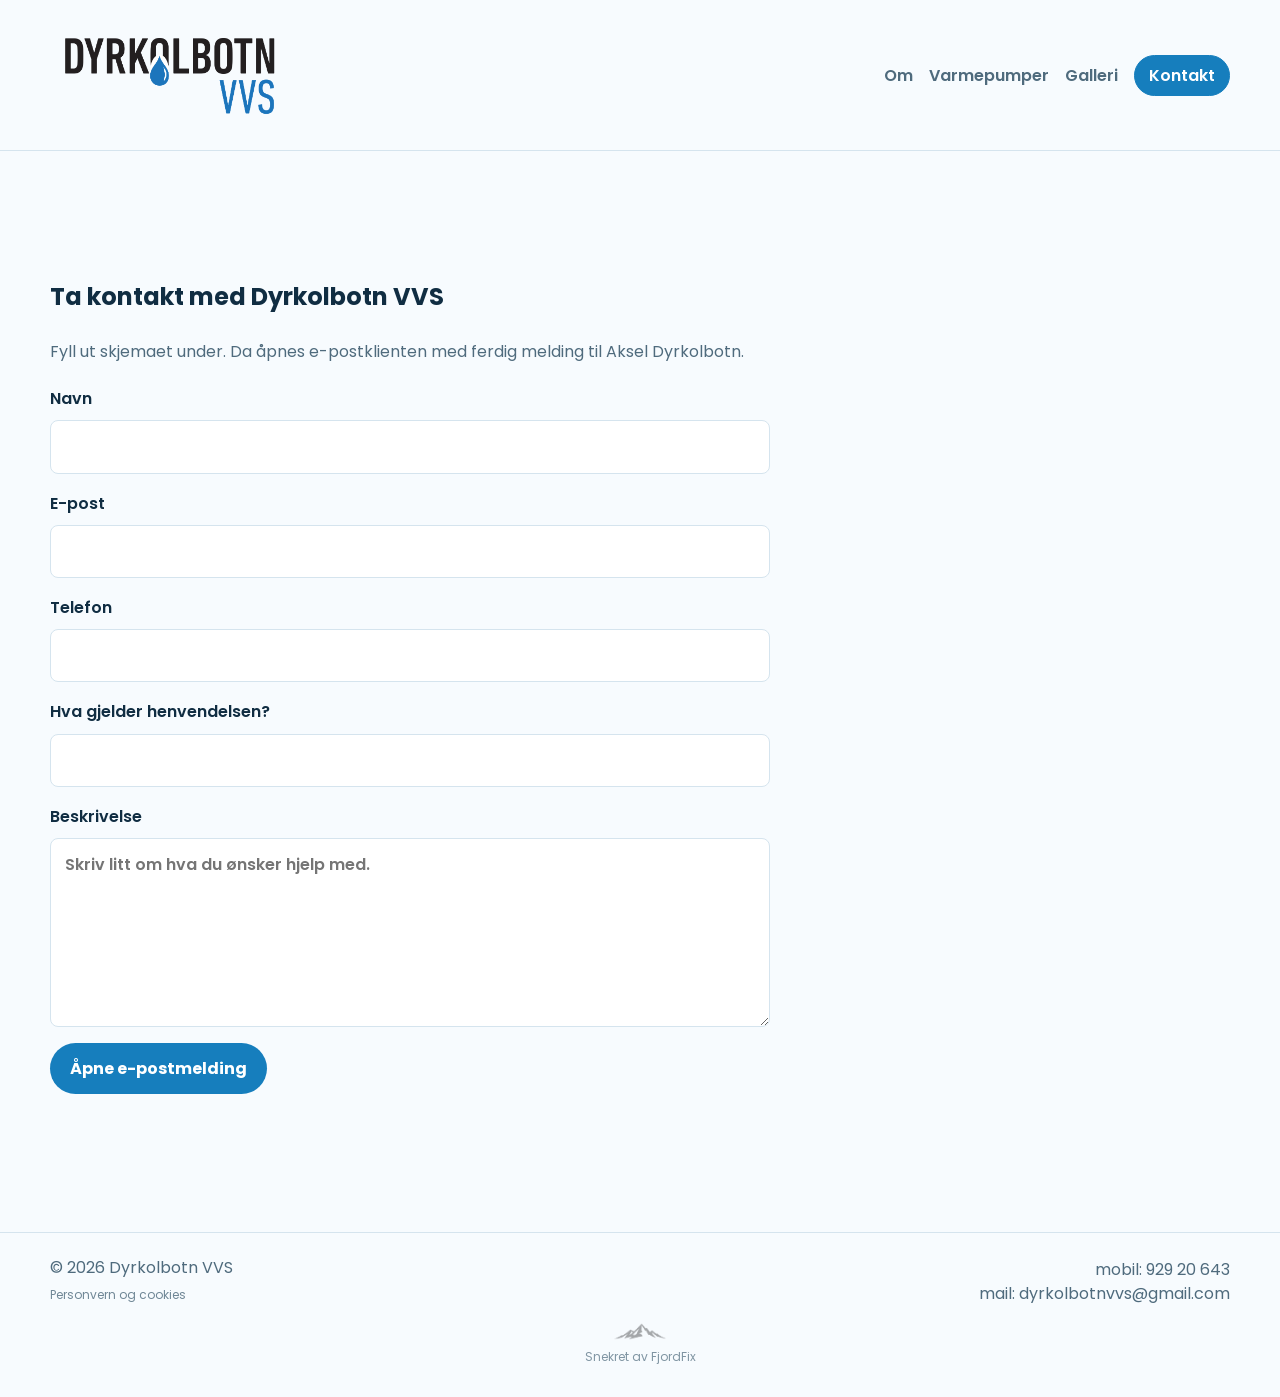
==== kontakt.html @ db0352d6 "Legg Studio-merket over signaturen Lite, sentrert fjelltopp-ikon som lenker til fjordfix.no.  Co-Aut" ====
<!doctype html>
<html lang="no">
  <head>
    <meta charset="utf-8" />
    <meta name="viewport" content="width=device-width, initial-scale=1" />
    <link rel="shortcut icon" href="/favicon.ico?v=20260312f" />
    <link rel="icon" type="image/png" href="/favicon.png?v=20260312f" />
    <link rel="icon" type="image/png" sizes="32x32" href="/favicon-32.png?v=20260312f" />
    <link rel="icon" type="image/png" sizes="16x16" href="/favicon-16.png?v=20260312f" />
    <link rel="icon" href="/favicon.ico?v=20260312f" />
    <link rel="apple-touch-icon" href="/apple-touch-icon.png?v=20260312f" />
    <link rel="apple-touch-icon" sizes="180x180" href="/apple-touch-icon.png?v=20260312f" />
    <link rel="apple-touch-icon-precomposed" href="/apple-touch-icon-precomposed.png?v=20260312f" />

    <title>Kontakt | Dyrkolbotn VVS</title>
    <meta name="robots" content="index, follow" />
    <link rel="canonical" href="https://dyrkolbotnvvs.no/kontakt" />
    <meta
      name="description"
      content="Kontakt Dyrkolbotn VVS for oppdrag i Arna, Åsane og Bergensregionen."
    />
    <meta property="og:title" content="Kontakt | Dyrkolbotn VVS" />
    <meta
      property="og:description"
      content="Kontakt Dyrkolbotn VVS for oppdrag i Arna, Åsane og Bergensregionen."
    />
    <meta property="og:type" content="website" />
    <meta property="og:url" content="https://dyrkolbotnvvs.no/kontakt" />
    <meta property="og:locale" content="nb_NO" />
    <meta name="twitter:card" content="summary" />
    <meta name="twitter:title" content="Kontakt | Dyrkolbotn VVS" />
    <meta
      name="twitter:description"
      content="Kontakt Dyrkolbotn VVS for oppdrag i Arna, Åsane og Bergensregionen."
    />
    <link rel="stylesheet" href="styles.css" />
  </head>
  <body>
    <header class="site-header">
      <div class="container header-inner">
        <a class="brand" href="/" aria-label="Dyrkolbotn VVS">
          <img
            class="brand-logo"
            src="Logo.png"
            alt="Dyrkolbotn VVS logo"
            width="280"
            height="124"
          />
        </a>
        <nav class="site-nav" aria-label="Hovedmeny">
          <a href="/#om">Om</a>
          <a href="/#varmepumper">Varmepumper</a>
          <a href="/#galleri">Galleri</a>
          <a href="/kontakt">Kontakt</a>
        </nav>
      </div>
    </header>

    <main class="container">
      <section class="section">
        <h1>Ta kontakt med Dyrkolbotn VVS</h1>
        <p>
          Fyll ut skjemaet under. Da åpnes e-postklienten med ferdig melding til
          Aksel Dyrkolbotn.
        </p>
      </section>

      <form class="contact-form" id="contact-form">
        <label>
          Navn
          <input type="text" name="name" autocomplete="name" required />
        </label>
        <label>
          E-post
          <input type="email" name="email" autocomplete="email" required />
        </label>
        <label>
          Telefon
          <input type="tel" name="phone" autocomplete="tel" />
        </label>
        <label>
          Hva gjelder henvendelsen?
          <input type="text" name="subject" required />
        </label>
        <label>
          Beskrivelse
          <textarea
            name="message"
            rows="6"
            placeholder="Skriv litt om hva du ønsker hjelp med."
            data-word-limit="200"
            required
          ></textarea>
        </label>
        <button class="button" type="submit">Åpne e-postmelding</button>
        <p class="form-help" id="form-help" aria-live="polite"></p>
      </form>
    </main>

    <footer class="site-footer">
      <div class="container footer-layout">
        <div class="site-footer-left">
          <p>© 2026 Dyrkolbotn VVS</p>
          <p class="site-footer-policy">
            <a href="/personvern">Personvern og cookies</a>
          </p>
        </div>
        <div class="site-footer-contact">
          <p>
            mobil:
            <a href="tel:+4792920643">929 20 643</a>
          </p>
          <p>
            mail:
            <a href="mailto:dyrkolbotnvvs@gmail.com">dyrkolbotnvvs@gmail.com</a>
          </p>
        </div>
        <p class="site-footer-crafted">
          <a class="studio-merke" href="https://fjordfix.no" target="_blank" rel="noopener" aria-label="FjordFix"><img src="fjordfix-studio.png" width="520" height="171" loading="lazy" alt="" /></a>
          <a href="https://fjordfix.no" target="_blank" rel="noreferrer"
            >Snekret av FjordFix</a
          >
        </p>
      </div>
    </footer>
    <script src="contact.js"></script>
  </body>
</html>
---- styles.css ----
@import url("https://fonts.googleapis.com/css2?family=Poppins:wght@300;400;500;600;700&display=swap");

:root {
  --text: #102d42;
  --text-soft: #4f6b7d;
  --line: #d5e4ee;
  --blue: #167ebd;
  --bg: #f7fbfe;
  --max-width: 1180px;
}

* {
  box-sizing: border-box;
}

html {
  scroll-behavior: smooth;
}

body {
  margin: 0;
  color: var(--text);
  font-family: "Poppins", sans-serif;
  background: var(--bg);
  line-height: 1.7;
  min-height: 100svh;
  display: flex;
  flex-direction: column;
}

a {
  color: inherit;
}

.container {
  width: min(var(--max-width), calc(100% - 36px));
  margin: 0 auto;
}

.site-header {
  width: 100%;
  padding: 18px 0;
  border-bottom: 1px solid var(--line);
  background: rgba(247, 251, 254, 0.95);
  position: sticky;
  top: 0;
  z-index: 1000;
  backdrop-filter: blur(8px);
}

.header-inner {
  display: flex;
  align-items: center;
  justify-content: space-between;
  gap: 20px;
}

.brand {
  display: inline-flex;
  align-items: center;
}

.brand-logo {
  width: clamp(180px, 20vw, 280px);
  height: auto;
}

.site-nav {
  display: flex;
  flex-wrap: wrap;
  gap: 16px;
}

.site-nav a {
  text-decoration: none;
  font-weight: 600;
  color: var(--text-soft);
  display: inline-flex;
  align-items: center;
  min-height: 36px;
}

.site-nav a[href="/kontakt"] {
  border: 1.5px solid var(--blue);
  color: #ffffff;
  background: var(--blue);
  border-radius: 999px;
  padding: 6px 14px;
}

.site-nav a:hover {
  color: var(--text);
}

.site-nav a[href="/kontakt"]:hover {
  color: #ffffff;
  background: #0f6ea8;
}

main {
  flex: 1;
  padding: 64px 0 84px;
}

.hero {
  display: grid;
  grid-template-columns: minmax(0, 1.12fr) minmax(220px, 0.72fr);
  gap: 34px;
  align-items: center;
  margin-bottom: 28px;
}

.hero-text p {
  margin-top: 72px;
  margin-bottom: 0;
  font-size: clamp(1.05rem, 2vw, 1.35rem);
  font-weight: 500;
  color: var(--text-soft);
}

.hero-subtle {
  font-size: 0.9em;
  font-weight: 400;
  color: #6f8797;
}

.hero h1,
h2,
h3 {
  font-family: "Poppins", sans-serif;
  line-height: 1.15;
  letter-spacing: -0.01em;
}

.hero h1 {
  margin: 0 0 18px;
  font-size: clamp(2rem, 6vw, 4rem);
  max-width: 16ch;
}

.hero-media {
  margin: 0;
}

.hero-media img {
  width: 100%;
  max-width: 420px;
  height: auto;
  display: block;
  border-radius: 10px;
  object-fit: cover;
}

.eyebrow {
  margin: 0;
  font-size: 0.76rem;
  letter-spacing: 0.16em;
  text-transform: uppercase;
  color: var(--blue);
  font-weight: 700;
}

.section {
  margin-top: 62px;
}

.about-section {
  display: grid;
  grid-template-columns: minmax(220px, 0.75fr) minmax(0, 1.25fr);
  gap: 30px;
  align-items: center;
  margin-top: 184px;
  margin-bottom: 184px;
}

.about-media {
  margin: 0;
}

.about-media img {
  width: 100%;
  max-width: 360px;
  border-radius: 10px;
  display: block;
  object-fit: cover;
}

.heatpump-section {
  display: grid;
  grid-template-columns: minmax(0, 1.2fr) minmax(220px, 0.8fr);
  gap: 30px;
  align-items: center;
  margin-top: 86px;
  margin-bottom: 184px;
}

.heatpump-media {
  margin: 0;
}

.heatpump-media img {
  width: 100%;
  max-width: 360px;
  border-radius: 10px;
  display: block;
  object-fit: cover;
}

#galleri {
  margin-top: 88px;
}

.section h2 {
  font-size: clamp(1.6rem, 4vw, 2.4rem);
  margin: 0 0 14px;
}

#om-tittel,
#varmepumper-tittel,
#galleri-tittel {
  scroll-margin-top: 220px;
}

#om,
#varmepumper,
#galleri {
  scroll-margin-top: 220px;
}

#om,
#om-tittel {
  scroll-margin-top: 260px;
}

.section h3 {
  margin: 52px 0 18px;
  font-size: 1.25rem;
}

p {
  margin: 0 0 14px;
  color: var(--text-soft);
  max-width: 70ch;
}

.gallery-grid {
  display: grid;
  grid-template-columns: repeat(3, minmax(0, 1fr));
  gap: 14px;
}

.gallery-grid img {
  width: 100%;
  aspect-ratio: 4 / 3;
  object-fit: cover;
  display: block;
  border-radius: 8px;
}

.carousel {
  display: block;
  overflow: hidden;
  --carousel-visible: 3;
  position: relative;
  z-index: 1;
}

.carousel-track {
  display: flex;
  gap: 14px;
  transition: transform 560ms ease;
  will-change: transform;
}

.carousel-slide {
  margin: 0;
  flex: 0 0 calc((100% - (14px * (var(--carousel-visible) - 1))) / var(--carousel-visible));
  cursor: pointer;
}

.carousel-slide img {
  width: 100%;
  aspect-ratio: 4 / 3;
  object-fit: cover;
  display: block;
  border-radius: 8px;
}

.contact-form {
  margin-top: 20px;
  display: grid;
  gap: 16px;
  max-width: 720px;
}

.contact-form label {
  display: grid;
  gap: 8px;
  font-weight: 600;
}

.contact-form input,
.contact-form textarea {
  border: 1px solid var(--line);
  border-radius: 8px;
  padding: 12px 14px;
  font: inherit;
  color: var(--text);
  background: #fff;
}

.button {
  border: 0;
  border-radius: 999px;
  padding: 12px 20px;
  font: inherit;
  font-weight: 700;
  color: #fff;
  background: var(--blue);
  cursor: pointer;
  width: fit-content;
}

.form-help {
  min-height: 24px;
}

.site-footer {
  border-top: 1px solid var(--line);
  padding: 24px 0 32px;
}

.site-footer p {
  margin: 0;
  color: var(--text-soft);
  line-height: 1.35;
}

.footer-layout {
  display: grid;
  grid-template-columns: 1fr 1fr;
  align-items: end;
  gap: 18px;
}

.site-footer-left {
  display: grid;
  gap: 4px;
  justify-self: start;
}

.site-footer-contact {
  justify-self: end;
  text-align: right;
  display: grid;
  gap: 2px;
  font-weight: 400;
}

.site-footer-contact a {
  text-decoration: none;
}

.site-footer-policy a {
  text-decoration: none;
  color: var(--text-soft);
  font-size: 12px;
  opacity: 0.8;
}

.site-footer-crafted {
  grid-column: 1 / -1;
  justify-self: center;
  text-align: center;
  font-size: 12px;
  opacity: 0.7;
}

.site-footer-crafted a {
  text-decoration: none;
}

@media (max-width: 900px) {
  .header-inner {
    flex-direction: column;
    align-items: flex-start;
    gap: 12px;
  }

  .site-nav {
    width: 100%;
    justify-content: space-evenly;
    gap: 0;
  }

  .footer-layout {
    grid-template-columns: 1fr;
    align-items: start;
  }

  .site-footer-contact {
    justify-self: start;
    text-align: left;
  }

  .site-footer-crafted {
    justify-self: start;
    text-align: left;
  }

  .hero {
    grid-template-columns: 1fr;
    gap: 28px;
  }

  .about-section {
    grid-template-columns: 1fr;
  }

  .about-text {
    order: 1;
  }

  .about-media {
    order: 2;
  }

  .heatpump-section {
    grid-template-columns: 1fr;
  }

  .gallery-grid {
    grid-template-columns: repeat(2, minmax(0, 1fr));
  }

  .carousel-track {
    --carousel-visible: 2;
  }
}

@media (max-width: 620px) {
  .container {
    width: calc(100% - 28px);
  }

  main {
    padding-top: 112px;
  }

  .hero {
    gap: 40px;
  }

  .site-nav {
    gap: 0;
    padding-inline: 10px;
  }

  .section {
    margin-top: 112px;
  }

  .about-section,
  .heatpump-section {
    margin-top: 112px;
    margin-bottom: 112px;
  }

  #galleri {
    margin-top: 112px;
  }

  .hero-text p {
    margin-top: 40px;
  }

  .gallery-grid {
    grid-template-columns: 1fr;
  }

  .carousel {
    display: block;
  }

  .carousel-track {
    --carousel-visible: 1;
  }
}

.studio-merke { display: block; width: 56px; margin: 0 auto 8px; opacity: 0.55; transition: opacity 0.18s ease; }
.studio-merke:hover { opacity: 1; }
.studio-merke img { width: 100%; height: auto; display: block; }
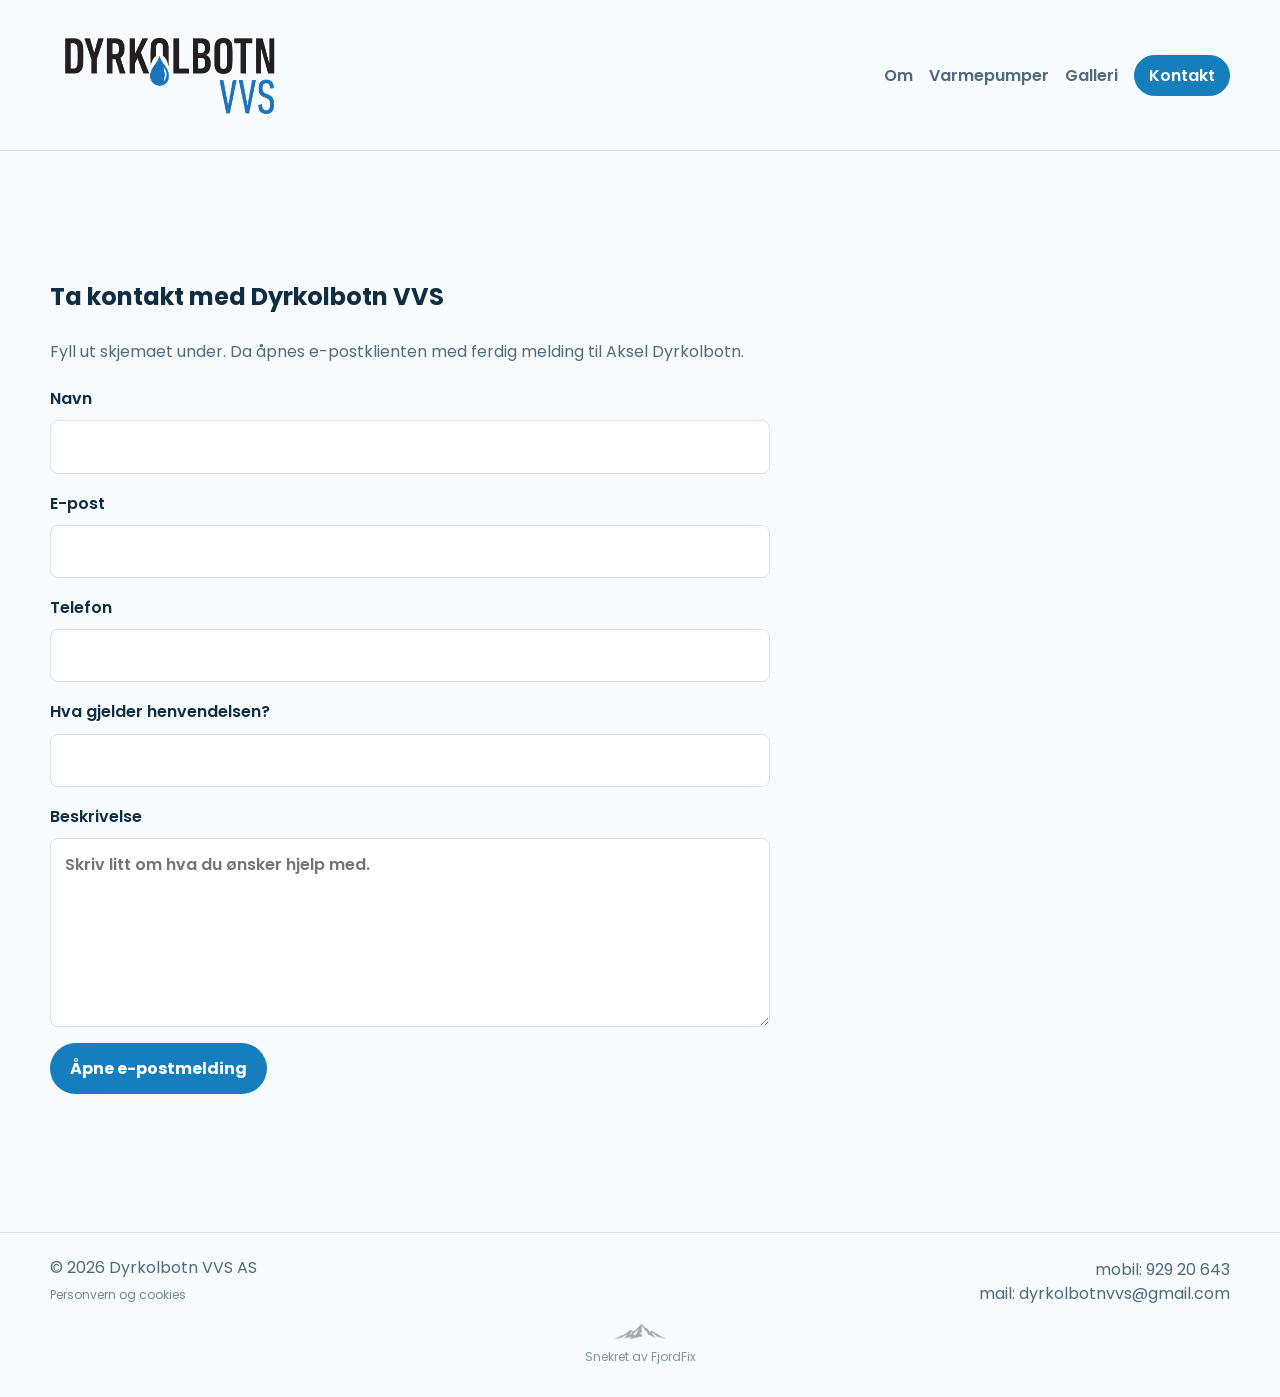
==== commit 571c96da: "Legg til AS i copyright-linja Co-Authored-By: Claude Opus 5 <noreply@anthropic.com>" ====
--- a/kontakt.html
+++ b/kontakt.html
@@ -33,7 +33,7 @@
       name="twitter:description"
       content="Kontakt Dyrkolbotn VVS for oppdrag i Arna, Åsane og Bergensregionen."
     />
-    <link rel="stylesheet" href="styles.css" />
+    <link rel="stylesheet" href="styles.css?v=20260803" />
   </head>
   <body>
     <header class="site-header">
@@ -100,7 +100,7 @@
     <footer class="site-footer">
       <div class="container footer-layout">
         <div class="site-footer-left">
-          <p>© 2026 Dyrkolbotn VVS</p>
+          <p>© 2026 Dyrkolbotn VVS AS</p>
           <p class="site-footer-policy">
             <a href="/personvern">Personvern og cookies</a>
           </p>
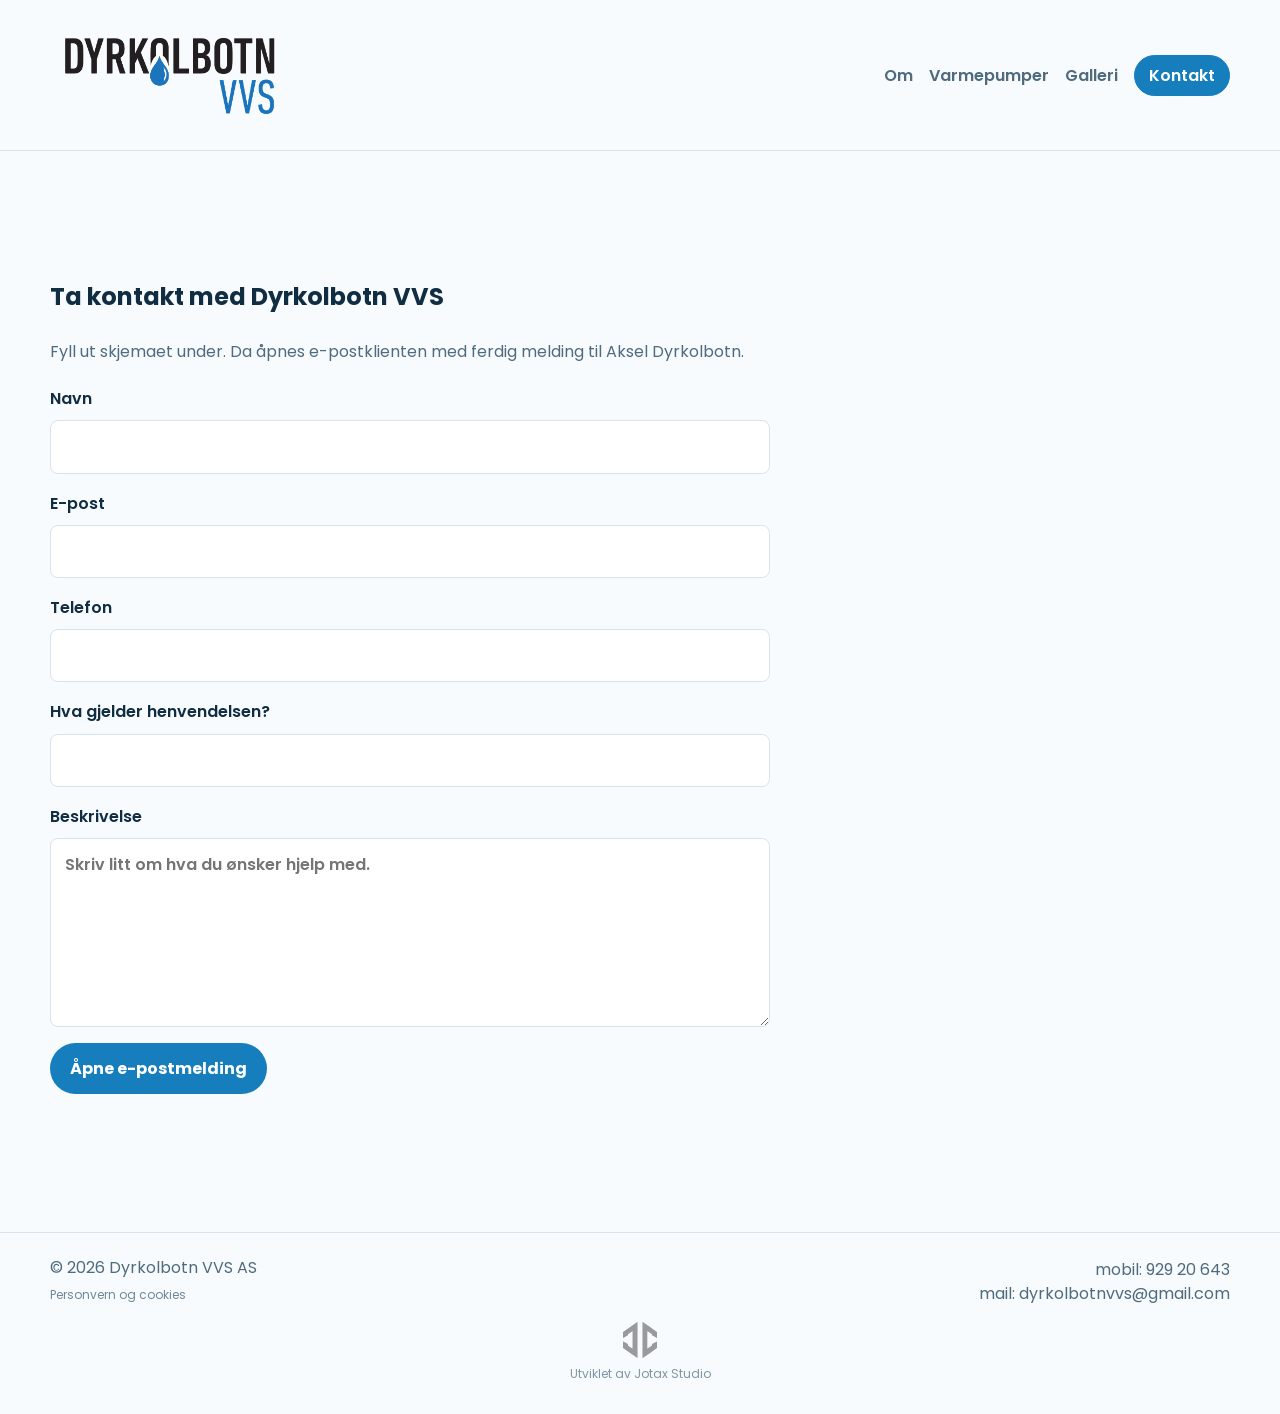
==== commit b7c237c5: "Byt signatur til Jotax Studio Same standardsignatur som på osterøykroa.no: "Utviklet av Jotax Studio" ====
--- a/kontakt.html
+++ b/kontakt.html
@@ -33,7 +33,7 @@
       name="twitter:description"
       content="Kontakt Dyrkolbotn VVS for oppdrag i Arna, Åsane og Bergensregionen."
     />
-    <link rel="stylesheet" href="styles.css?v=20260803" />
+    <link rel="stylesheet" href="styles.css?v=20260803c" />
   </head>
   <body>
     <header class="site-header">
@@ -116,9 +116,9 @@
           </p>
         </div>
         <p class="site-footer-crafted">
-          <a class="studio-merke" href="https://fjordfix.no" target="_blank" rel="noopener" aria-label="FjordFix"><img src="fjordfix-studio.png" width="520" height="171" loading="lazy" alt="" /></a>
-          <a href="https://fjordfix.no" target="_blank" rel="noreferrer"
-            >Snekret av FjordFix</a
+          <a class="studio-merke" href="https://jotax.no" target="_blank" rel="noopener" aria-label="Jotax Studio"><img src="jotax-icon.svg" width="376" height="389" loading="lazy" alt="" /></a>
+          <a href="https://jotax.no" target="_blank" rel="noreferrer"
+            >Utviklet av Jotax Studio</a
           >
         </p>
       </div>
--- a/styles.css
+++ b/styles.css
@@ -393,19 +393,47 @@
     gap: 0;
   }
 
+  /* samme kompakte oppsett som fjordfix: to spalter, liten skrift, sentrert signatur */
+  .site-footer {
+    padding: 24px 0 14px;
+  }
+
   .footer-layout {
-    grid-template-columns: 1fr;
+    grid-template-columns: minmax(0, 1fr) minmax(0, auto);
     align-items: start;
+    column-gap: 12px;
+    row-gap: 6px;
+  }
+
+  .site-footer-left {
+    justify-self: start;
+    gap: 6px;
   }
 
   .site-footer-contact {
-    justify-self: start;
-    text-align: left;
-  }
-
-  .site-footer-crafted {
-    justify-self: start;
-    text-align: left;
+    justify-self: end;
+    text-align: right;
+    gap: 6px;
+    min-width: 0;
+  }
+
+  /* e-postadressen er lang - la den brytes i stedet for å flyte utenfor */
+  .site-footer-contact p {
+    overflow-wrap: anywhere;
+  }
+
+  .site-footer p,
+  .site-footer-policy a {
+    font-size: 11px;
+    line-height: 1.4;
+  }
+
+  /* må være .site-footer p... for å slå .site-footer p { margin: 0 } */
+  .site-footer p.site-footer-crafted {
+    justify-self: center;
+    text-align: center;
+    margin-top: 30px;
+    font-size: 11px;
   }
 
   .hero {
@@ -487,6 +515,6 @@
   }
 }
 
-.studio-merke { display: block; width: 56px; margin: 0 auto 8px; opacity: 0.55; transition: opacity 0.18s ease; }
+.studio-merke { display: block; width: 34px; margin: 0 auto 8px; opacity: 0.55; transition: opacity 0.18s ease; }
 .studio-merke:hover { opacity: 1; }
 .studio-merke img { width: 100%; height: auto; display: block; }
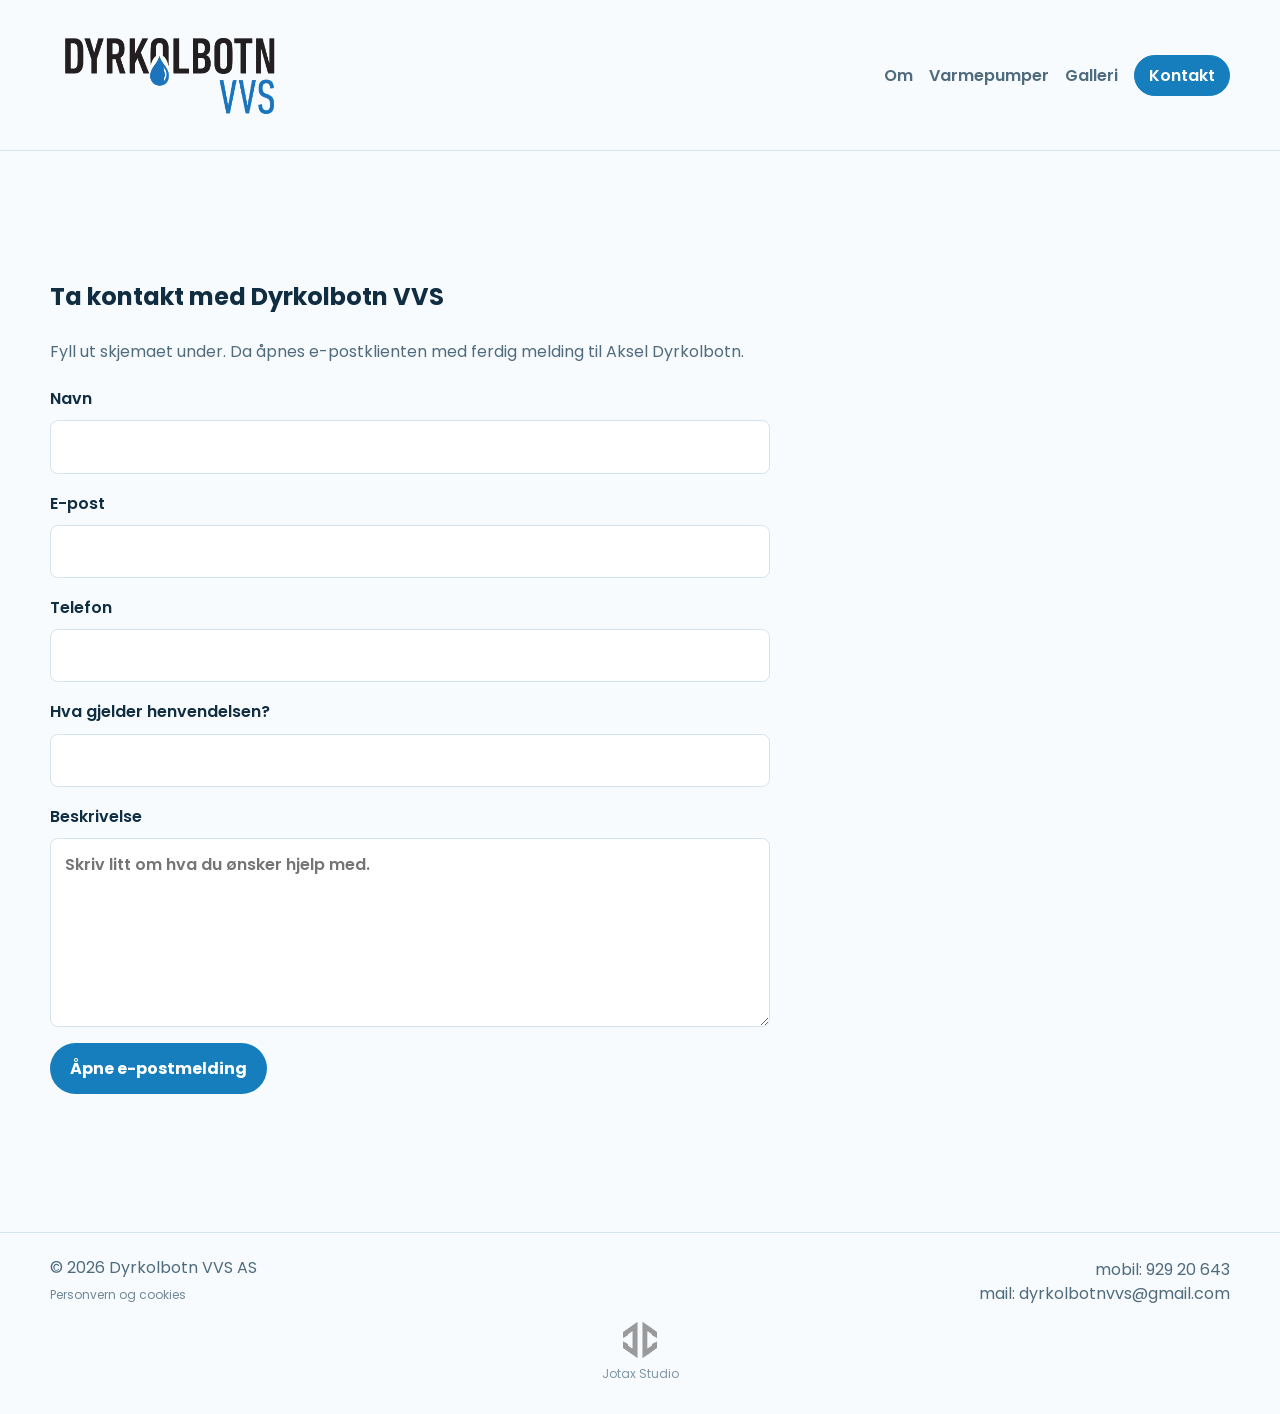
==== commit 4e21d073: "Kort ned studiosignaturen til «Jotax Studio» Same endring som på osterøykroa.no, så signaturen er li" ====
--- a/kontakt.html
+++ b/kontakt.html
@@ -33,7 +33,7 @@
       name="twitter:description"
       content="Kontakt Dyrkolbotn VVS for oppdrag i Arna, Åsane og Bergensregionen."
     />
-    <link rel="stylesheet" href="styles.css?v=20260803c" />
+    <link rel="stylesheet" href="styles.css?v=20261030" />
   </head>
   <body>
     <header class="site-header">
@@ -118,7 +118,7 @@
         <p class="site-footer-crafted">
           <a class="studio-merke" href="https://jotax.no" target="_blank" rel="noopener" aria-label="Jotax Studio"><img src="jotax-icon.svg" width="376" height="389" loading="lazy" alt="" /></a>
           <a href="https://jotax.no" target="_blank" rel="noreferrer"
-            >Utviklet av Jotax Studio</a
+            >Jotax Studio</a
           >
         </p>
       </div>
